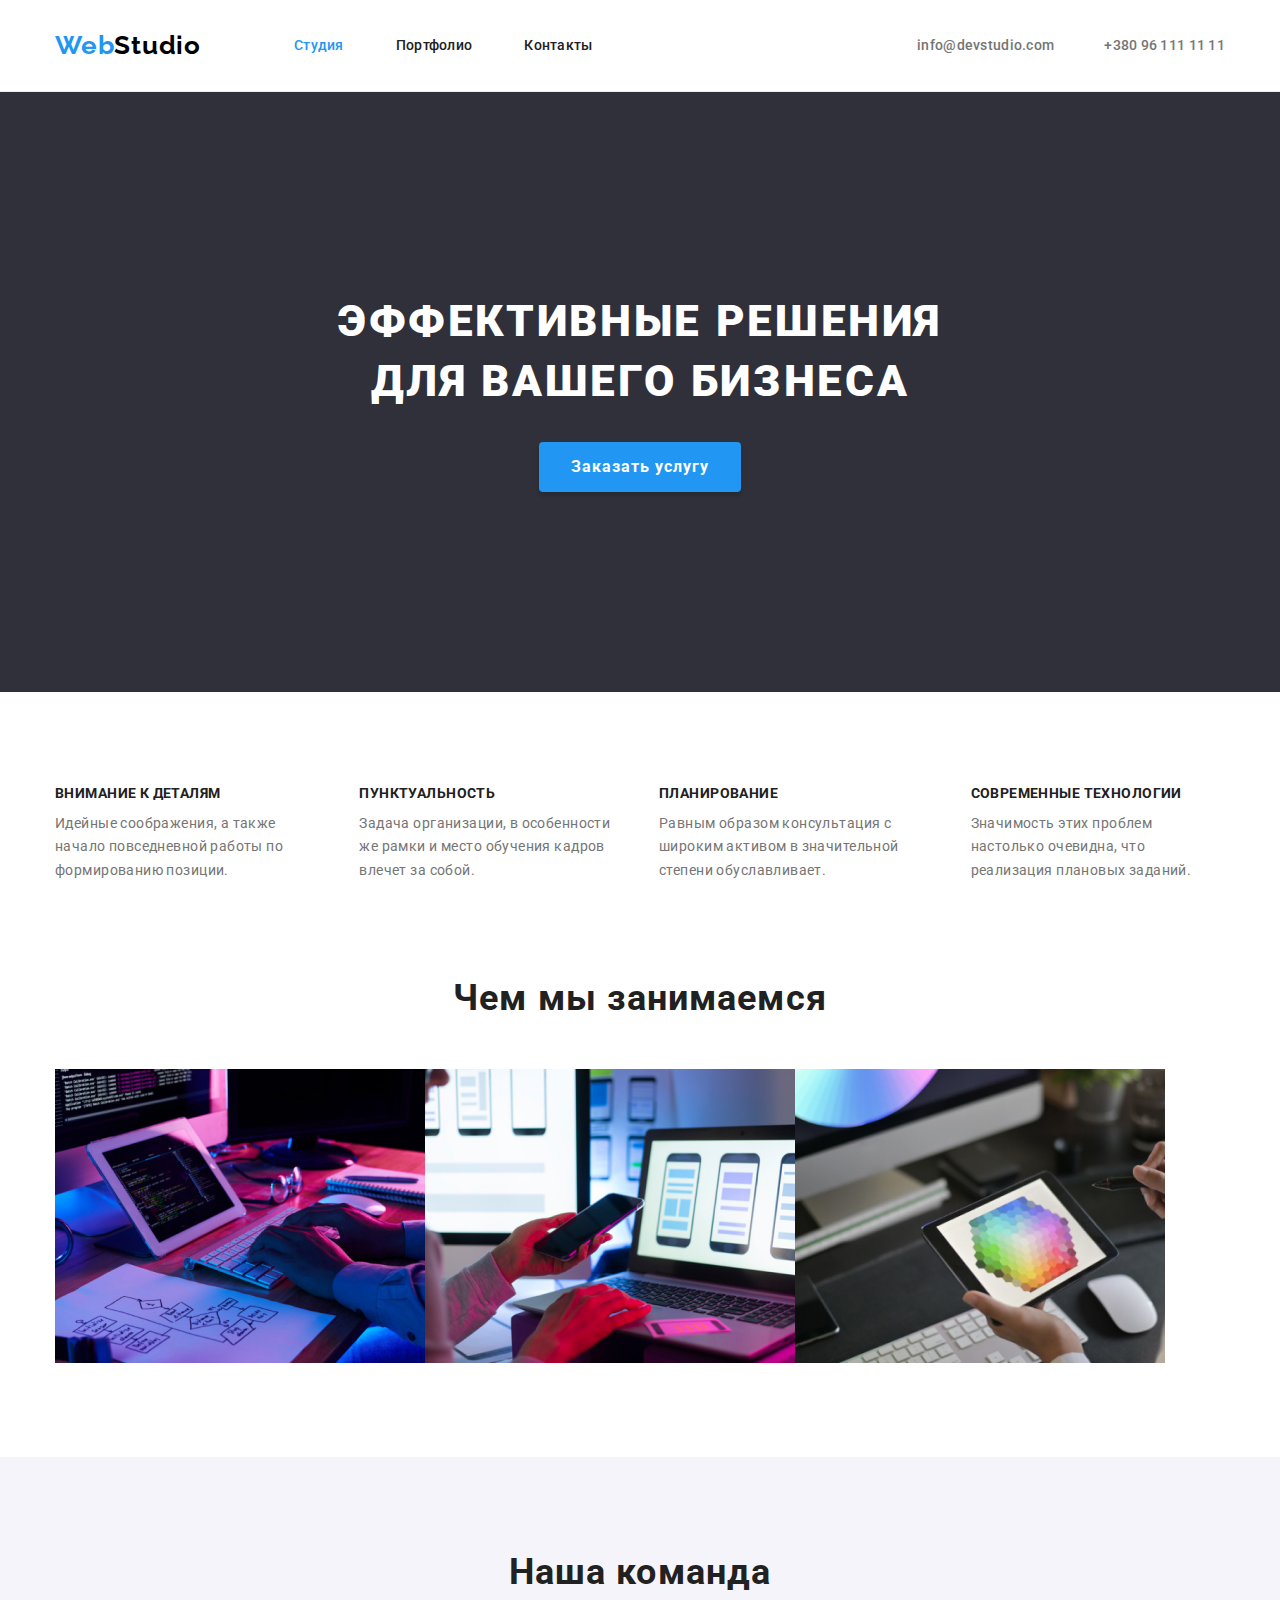
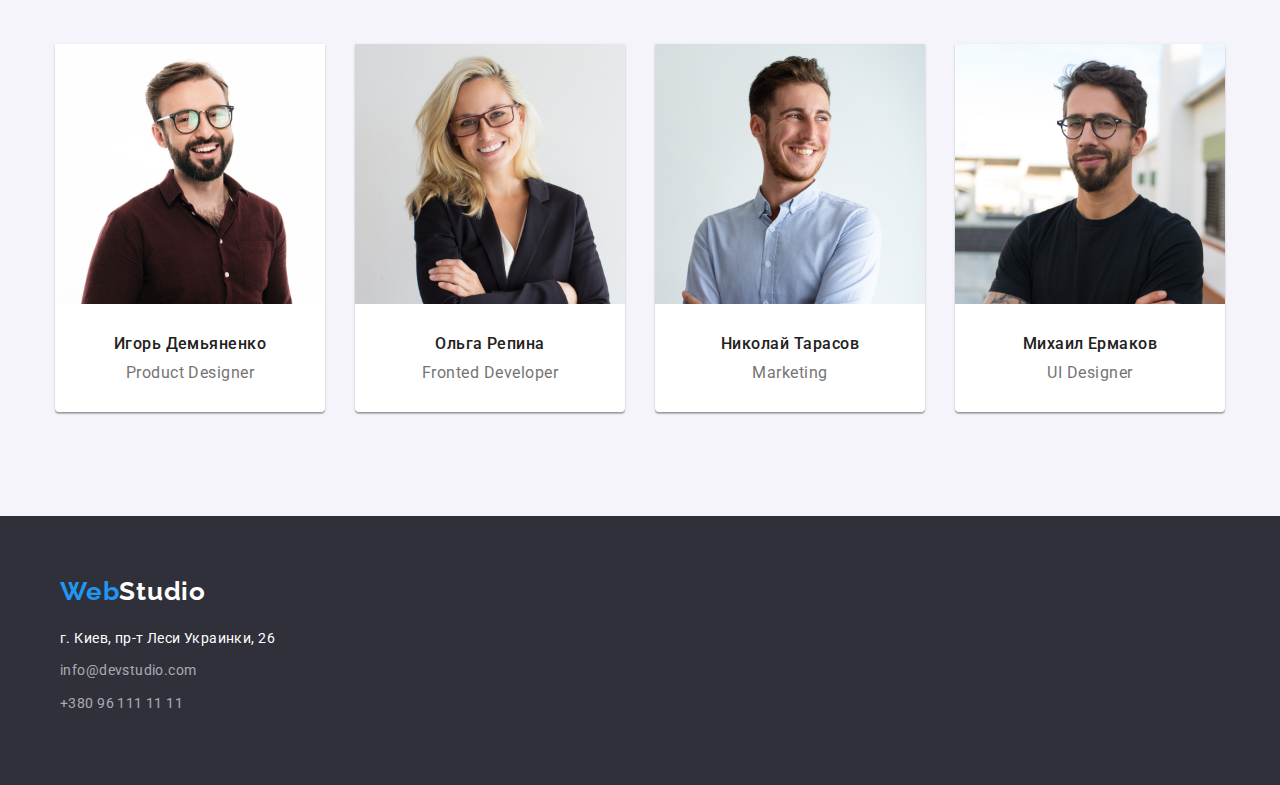
==== index.html @ f533483b "final" ====
<!DOCTYPE html>
<html lang="ru">
<head>
    <meta charset="UTF-8">
    <meta name="viewport" content="width=device-width, initial-scale=1.0" />
    <title>Webstudio</title>
    <link rel="stylesheet" href="https://cdnjs.cloudflare.com/ajax/libs/modern-normalize/1.0.0/modern-normalize.min.css">
    <link rel="preconnect" href="https://fonts.gstatic.com">
    <link href="https://fonts.googleapis.com/css2?family=Raleway:wght@700&family=Roboto:wght@400;500;700;900&display=swap"
      rel="stylesheet">
    <link rel="stylesheet" href="./css/styles.css" />
</head>
   <body>
    
    <header class="header">
      <!--Main menu-->
      <div class="container">
      <a class="logo" href="./index.html"> Web</class=><span class="logo2-header">Studio</span></a> 
        
      <nav class="site-nav " >
          <!-- <a class="logo" href="index.html"><span class="logoweb">Web</span><span class="logo-studio-header">Studio</span></a> -->
          <ul class="nav-list list ">
            <li class="nav-list-item"><a class="nav-list-link current" href="./index.html">Студия</a></li>
            <li class="nav-list-item"><a class="nav-list-link " href="./portfolio.html">Портфолио</a></li>
            <li class="nav-list-item"><a class="nav-list-link" href="#">Контакты</a></li>
          </ul>
        </nav>
        <!--Contacts container-->
        <div class="header-address"> 
          <ul class="header-address-list list">
          <li class="header-address-list-item"><a class="header-address-link contacts-color"href="mailto:info@devstudio.com">info@devstudio.com</a></li> 
          <li class="header-address-list-item"><a class="header-address-link contacts-color" href="tel:+380961111111">+380 96 111 11 11</a></li>  
         </ul>
        </div>
       
        </div>
  </header>
                    <main>
         <section class="hero"> <!--main title-->       
          <div class="hero-container">
            <h1 class="hero-title">Эффективные решения </br>для вашего бизнеса</h1>
            <!--button-->
             <button class="hero-button btn">Заказать услугу</button>
            </div>             
             
         </section>
             <section class="features">
              <div class="container">
                  <h2 hidden>Характеристики</h2> <!--characteristics-->                    
                          <ul class="features-list list">
                            <li class="features-list-item"><h3 class="features-list-item-title">Внимание к деталям</h3>
                            <p class="features-description">Идейные соображения, а также начало повседневной работы по формированию позиции.</p></li>
                         <li class="features-list-item"><h3 class="features-list-item-title">Пунктуальность</h3>
                            <p class="features-description">Задача организации, в особенности же рамки и место обучения кадров влечет за собой.</p></li>
                          <li class="features-list-item"><h3 class="features-list-item-title">Планирование</h3>
                            <p class="features-description">Равным образом консультация с широким активом в значительной степени обуславливает. </p> </li>
                         <li class="features-list-item"><h3 class="features-list-item-title">Современные технологии</h3>
                            <p class="features-description">Значимость этих проблем настолько очевидна, что реализация плановых заданий.</p></li>
                          </ul>
              </div>
             </section>                 
                    <section class="our-work"> <!--our work-->      
                      <div class="container">                
                            <h2 class="title">Чем мы занимаемся</h2>
                        <ul class ="our-work-list list">
                            <li><img src="./images/main/photo1.jpg" alt="разметка под десктоп" width="370" /></li>
                            <li><img src="./images/main/photo2.jpg" alt="разметка под мобильную версию" width="370" /></li>
                            <li><img src="./images/main/photo3.jpg" alt="палитра цветов" width="370" /></li>
                        </ul>
                      </div> 
                    </section>

                    <section class="our-team"> <!--our team-->   
                      <div class="container">                     
                            <h2 class="title">Наша команда</h2>
                          <ul class="our-team-list list">
                            <li class="our-team-list-item"> <!--desiner-->
                               <img class="our-team-images" src="./images/main/photo4.jpg" alt="desiner" width="270"/>
                               <div class="card-description">
                                <h3 class="our-team-name">Игорь Демьяненко</h3>          
                               <p class="our-team-position">Product Designer</p> 
                               </div>                  
                            </li>            
                         
                            <li class="our-team-list-item"> <!--developer-->                               
                              <img class="our-team-images" src="./images/main/photo5.jpg" alt="developer" width="270"/>
                              <div class="card-description">
                              <h3 class="our-team-name">Ольга Репина</h3>
                              <p class="our-team-position">Fronted Developer</p>                
                              </div>
                            </li>        
                                

                            <li class="our-team-list-item"> <!--marketing-->                                
                              <img class="our-team-images" src="./images/main/photo6.jpg" alt="marketing" width="270"/>
                              <div class="card-description">
                                <h4 class="our-team-name">Николай Тарасов</h4>              
                              <p class="our-team-position">Marketing</p>
                              </div>                       
                            </li>

                            <li class="our-team-list-item"> <!--ui desiner-->                               
                              <img class="our-team-images" src="./images/main/photo7.jpg" alt="uidesiner" width="270"/>
                              <div class="card-description">
                                <h3 class="our-team-name">Михаил Ермаков</h3>
                                <p class="our-team-position">UI Designer</p> 
                              </div>      
                            </li>
                          </ul>
                      </div>
                        </section>
                 </main> 
                 <footer class="footer">
                  <div class="container"> 
                  <a class="logo" href="./index.html">
                      <span class="logoweb">Web</span><span class="logo2-footer">Studio</span>
                  </a> 
                 <address class="address">
                    <p class="footer-address-street">г. Киев, пр-т Леси Украинки, 26</p> 
                      <ul class="footer-address-list list">
                          <li class="footer-address-list-item"><a class="footer-address-link" href="mailto:info@devstudio.com">info@devstudio.com</a></li>
                          <li class="footer-address-list-item"><a class="footer-address-link" href="tel:+380961111111">+380 96 111 11 11</a></li>
                      </ul>
                  </address>
                  </div>
              </footer>
        
   </body>
    </html>
---- css/styles.css ----
:root {
  --main-font: "Roboto", sans-serif;
  --secondary-font: "Raleway", sans-serif;
  --primary-text-color: #757575;
  --accent-color: #2196f3;
  --title-primary-color: #212121;
  --title-secondary-color: #fff;
  
  --a:-webkit-any-link {
    text-decoration: none;
  }

    padding: 0;
    margin: 0;
}
.list {
  list-style: none;
  padding: 0;
  margin: 0;
}

h1,
h2,
h3,
h4,
h5,
h6 {
  margin: 0px;
}

ul,
button {
  margin: 0;
  padding: 0;
}

p {
  margin: 0;
}

img {
  display: block;
  max-width: 100%;
  height: auto;
}

.container {
  width: 1200px;
  padding: 0 15px;
  margin: 0 auto;
}

body {
  /* background-color: #e5e5e5; */
  font-family: var(--main-font);
  font-style: normal;
  letter-spacing: 0.03em;
}

/*===========HEADER=========*/

.address {
  font-style: normal;
}

.nav-list-link,
.header-address-link {
  font-weight: 500;
  font-size: 14px;
  line-height: 1.14;
  letter-spacing: 0.02em;
  text-decoration: none;
}

.nav-list-link:hover,
.nav-list-link:focus,
.header-address-link:hover,
.header-address-link:focus {
   color: var(--accent-color);
}

.nav-list-link {
  color: var(--title-primary-color);

}

.contacts-color {
  color: var(--primary-text-color);
}

.current {
  color: var(--accent-color);
}

.header {
  padding-top: 30px;
  padding-bottom: 30px;
}
.header .container {
  display: flex;
  align-items: center;
}

.header .logo {
  margin-right: 93px;
}
.site-nav {
  display: flex;
  align-items: center;
}
.nav-list {
  display: flex;
}

.header-address-list {
  display: flex;
  margin-right: 0px;
}

.header-address-list-item:not(:last-child) {
  margin-right: 50px;
}
.header-address {
  margin-left: auto;
}

.nav-list-item:not(:last-child) {
  margin-right: 52px;
}
/*===========END HEADER=========*/

/*===========HERO=========*/
.hero {
  background: #2f303a;
}

.hero-container {
  padding-top: 200px;
  padding-bottom: 200px;
  text-align: center;
}

.hero-title {
  font-weight: 900;
  font-size: 44px;
  line-height: 1.36;
  text-align: center;
  letter-spacing: 0.06em;
  color: var(--title-secondary-color);
  text-transform: uppercase;
  /* margin-bottom: 30px; */
}

.hero-button {
  margin-top: 30px;
  margin-right: auto;
  margin-left: auto;
  padding: 10px 32px;
  min-width: 200px;
  height: 50px;

  font-family: var(--main-font);
  font-weight: 700;
  font-size: 16px;
  line-height: 1.19;
  display: inline-block;
  align-items: center;
  letter-spacing: 0.06em;
  color: var(--title-secondary-color);
  background: var(--accent-color);

  box-shadow: 0px 4px 4px rgba(0, 0, 0, 0.15);
}
/*===========END HERO=========*/

/*===========SECTION FEATURES=========*/
.features{
  padding-top: 94px;
  padding-bottom: 94px;
  
}

.features-list,
.our-work-list,
.our-team-list {
  display: flex;
}

.features-list-item:not(:last-child),
.our-work-list-item:not(:last-child),
.our-team-list-item:not(:last-child) {
  margin-right: 30px;
}

.features-list-item-title {
  font-weight: 700;
  font-size: 14px;
  line-height: 1.14;
  letter-spacing: 0.03em;
  text-transform: uppercase;
  color: var(--title-primary-color);

}

.features-list .features-list-item-title {
  margin-bottom: 10px;
  margin-top: 0px;
  max-width: 270px;
}

.features-description {
  /* font-weight: 400; */
  font-size: 14px;
  line-height: 1.71;
  letter-spacing: 0.03em;
  color: var(--primary-text-color);
}

/*===========END SECTION FEATURES=========*/

/*===========components=========*/
.title {
  font-weight: 700;
  font-size: 36px;
  line-height: 1.17;
  text-align: center;
  letter-spacing: 0.03em;
  color: var(--title-primary-color);
  margin-bottom: 50px;
  margin-top: 0px;
}
.logo2-header {
  color: #000000;
}
.logo2-footer {
  color: var(--title-secondary-color);
}

.logo {
  font-family: var(--secondary-font);
  font-weight: 700;
  font-size: 26px;
  line-height: 1.19;
  letter-spacing: 0.03em;
  color: var(--accent-color);
  text-decoration: none;
}

.btn {
  border: none;
  border-radius: 4px;
  cursor: pointer;
}

/*=========== end components=========*/

/*===========SECTION OUR TEAM=========*/
.our-team {
  background-color: #F5F4FA;
  padding-top: 94px;
}

.our-team,
.our-work {
  text-align: center;
  padding-bottom: 94px;
}

.our-team-list-item {
  width: 270px;
  height: 368px;
  margin-bottom: 10px;
  background-color: var(--title-secondary-color);
  box-shadow: 0px 1px 3px rgba(0, 0, 0, 0.12), 0px 1px 1px rgba(0, 0, 0, 0.14),
    0px 2px 1px rgba(0, 0, 0, 0.2);
  border-radius: 0px 0px 4px 4px;
}
.our-team-name {
  font-weight: 500;
  font-size: 16px;
  line-height: 1.19;
  letter-spacing: 0.03em;
  color: var(--title-primary-color);
  margin-bottom: 10px;
}

.our-team-position {
  font-weight: 400;
  font-size: 16px;
  line-height: 1.19;
  letter-spacing: 0.03em;
  color: var(--primary-text-color);
  margin-bottom: 10px;
}

.card-description {
  padding: 30px 30px;
}
/*===========END SECTION OUR TEAM=========*/

/*===========FOOTER=========*/
.footer {
  background: #2f303a;
  padding-bottom: 60px;
  padding-top: 60px;
  padding-left: 10px;
}

.footer .address {
  margin-top: 20px;
  width: 231px;
}

.footer-address-street {
  font-size: 14px;
  line-height: 1.71;
  letter-spacing: 0.03em;
  color: var(--title-secondary-color);
  margin-bottom: 9px;
}
.footer-address-link {
  font-size: 14px;
  line-height: 1.71;
  letter-spacing: 0.03em;
  color: rgba(255, 255, 255, 0.6);
  text-decoration: none;
  
}

.footer-address-list-item {
  padding-bottom: 9px;
}

.footer-address-link:hover, 
.footer-address-link:focus {
  color: var(--accent-color);
}

/*===========END FOOTER=========*/

/*================== PORTFOLIO==========*/
.header {
  border-bottom: 1px solid #ECECEC;
 } 

 .buttons-list {
  display: flex;
   justify-content: center;
   padding-bottom: 20px;
   
} 

.portfolio-buttons-list-point:not(:last-child) {
  margin-right: 8px;  
  }

.buttons-list-item,
.btn-current {
  font-family: "Roboto", sans-serif;
  font-weight: 500;
  font-size: 16px;
  line-height: 1.63;
  text-align: center;
  letter-spacing: 0.03em;
  color: var(--title-primary-color);
  text-decoration: none;
  background-color: #f5f4fa;
  border-radius: 4px;
  border: 0px;
  min-width: 73px;
  padding: 6px 22px;
}

.buttons-list-item:hover,
.buttons-list-item:focus,
.btn-current {
 background: var(--accent-color);
 color: var(--title-secondary-color);
 filter: drop-shadow(0px 4px 4px rgba(0, 0, 0, 0.25));
}

.portfolio-list-type {
  font-weight: 700;
  font-size: 18px;
  line-height: 2;
  letter-spacing: 0.06em;
  color: var(--title-primary-color);
  padding-bottom: 4px;
}
.portfolio-list-desc {
  font-weight: 400;
  font-size: 16px;
  line-height: 1.88;
  letter-spacing: 0.03em;
  color: var(--primary-text-color);
}

.portfolio-buttons {
  margin-top: 94px;
  margin-bottom: 34px;
}

.card-set {
  display: flex;
  flex-wrap: wrap;
  padding: 0;
  list-style: none;
  align-content: center;
  min-width: 370px;
}
.card-set li:nth-child(3n) {
  margin-right: 0;
}
.card-set li:nth-last-child(-n + 3) {
  margin-bottom: 0;
}

.portfolio-list-item {
  align-items: center;
  margin-right: 30px;
  margin-bottom: 37px;
  }
  .portfolio-card-description {
    padding: 20px 20px;
    min-width: 322px;
    border: 1px solid #eeeeee;
  }
/*================== END PORTFOLIO==========*/
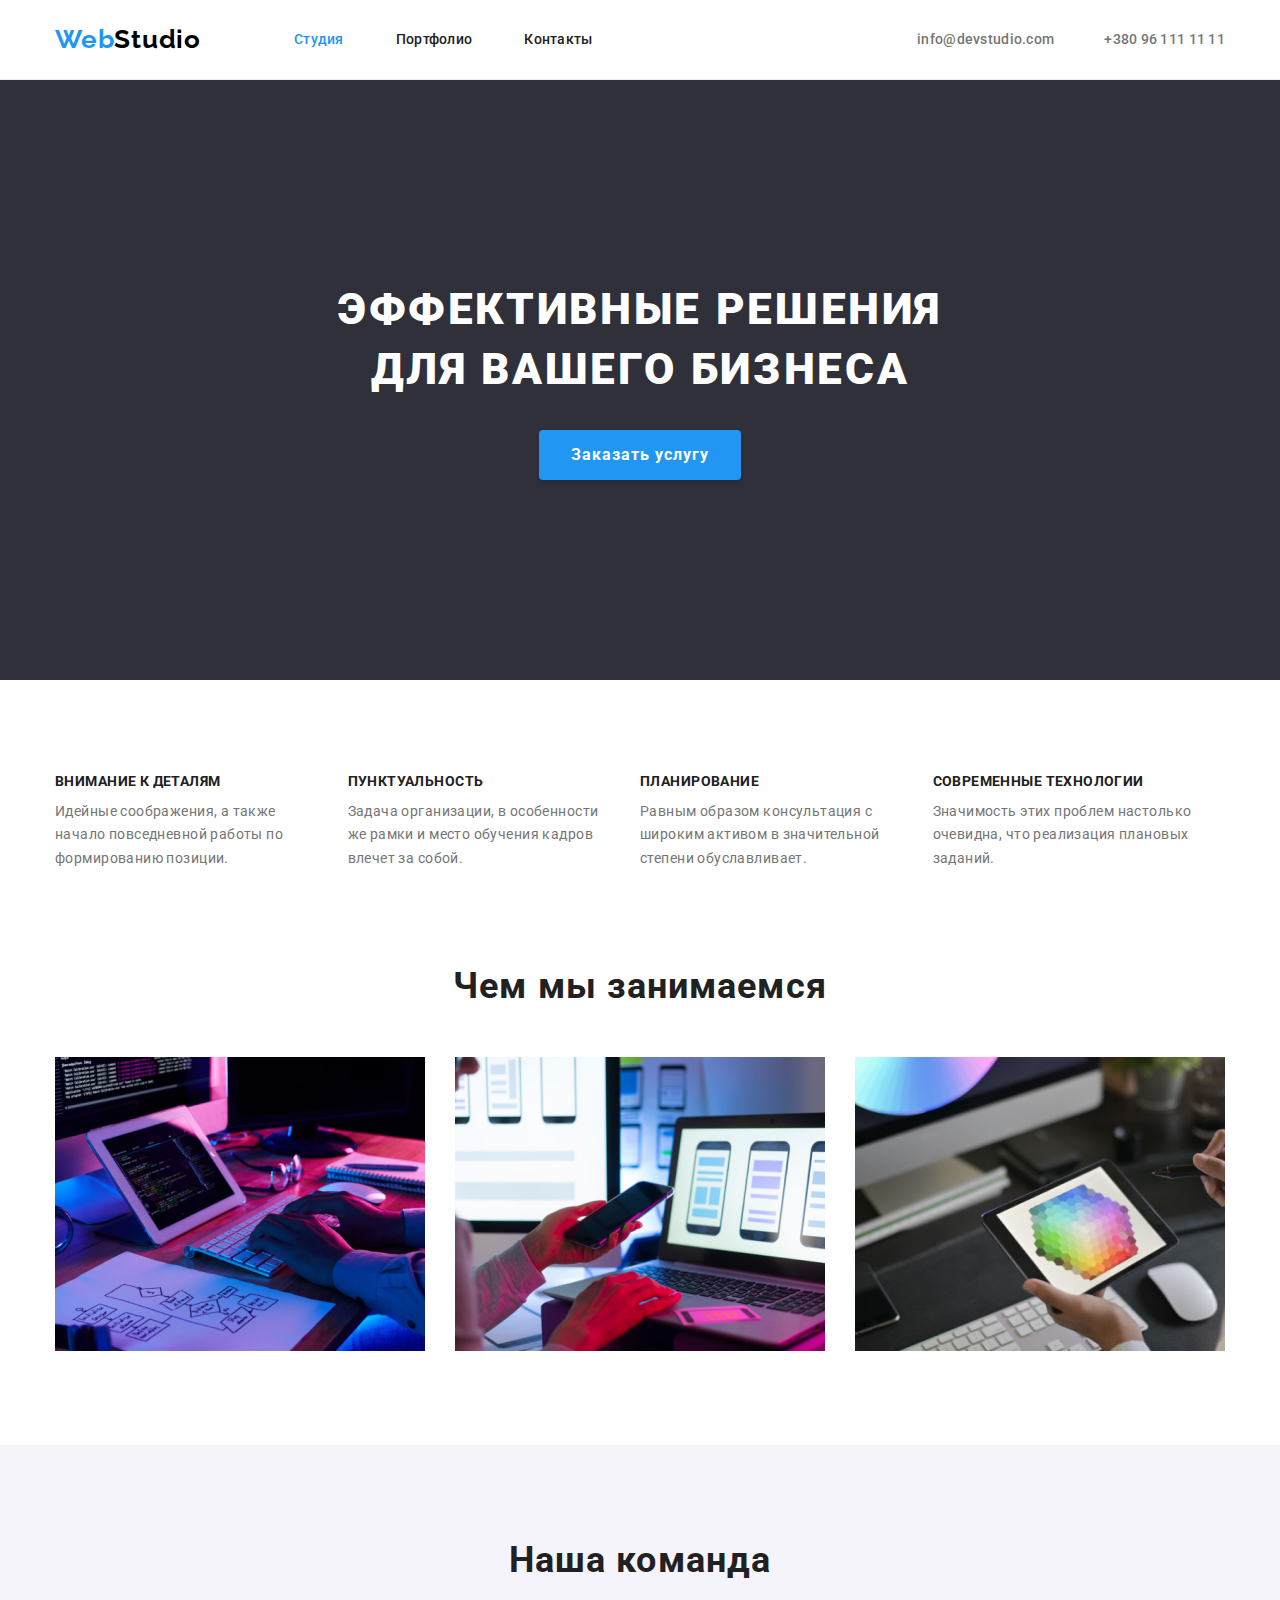
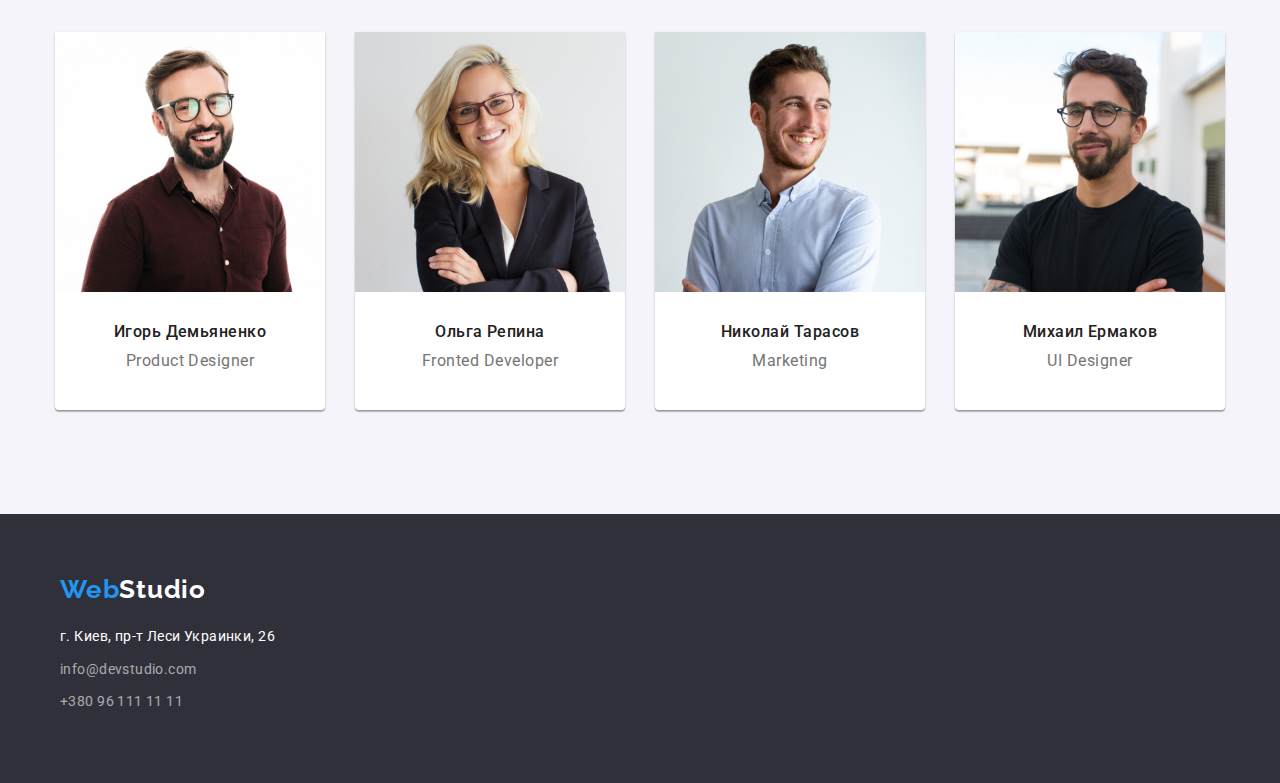
==== commit fd3e3091: "правки дз" ====
--- a/index.html
+++ b/index.html
@@ -15,7 +15,7 @@
     <header class="header">
       <!--Main menu-->
       <div class="container">
-      <a class="logo" href="./index.html"> Web</class=><span class="logo2-header">Studio</span></a> 
+      <a class="logo" href="./index.html">Web<span class="logo2-header">Studio</span></a> 
         
       <nav class="site-nav " >
           <!-- <a class="logo" href="index.html"><span class="logoweb">Web</span><span class="logo-studio-header">Studio</span></a> -->
@@ -28,7 +28,7 @@
         <!--Contacts container-->
         <div class="header-address"> 
           <ul class="header-address-list list">
-          <li class="header-address-list-item"><a class="header-address-link contacts-color"href="mailto:info@devstudio.com">info@devstudio.com</a></li> 
+          <li class="header-address-list-item"><a class="header-address-link contacts-color" href="mailto:info@devstudio.com">info@devstudio.com</a></li> 
           <li class="header-address-list-item"><a class="header-address-link contacts-color" href="tel:+380961111111">+380 96 111 11 11</a></li>  
          </ul>
         </div>
@@ -38,16 +38,16 @@
                     <main>
          <section class="hero"> <!--main title-->       
           <div class="hero-container">
-            <h1 class="hero-title">Эффективные решения </br>для вашего бизнеса</h1>
+            <h1 class="hero-title">Эффективные решения для вашего бизнеса</h1>
             <!--button-->
              <button class="hero-button btn">Заказать услугу</button>
-            </div>             
+          </div>             
              
          </section>
              <section class="features">
               <div class="container">
                   <h2 hidden>Характеристики</h2> <!--characteristics-->                    
-                          <ul class="features-list list">
+                          <ul class="features-list list features-set">
                             <li class="features-list-item"><h3 class="features-list-item-title">Внимание к деталям</h3>
                             <p class="features-description">Идейные соображения, а также начало повседневной работы по формированию позиции.</p></li>
                          <li class="features-list-item"><h3 class="features-list-item-title">Пунктуальность</h3>
@@ -63,9 +63,9 @@
                       <div class="container">                
                             <h2 class="title">Чем мы занимаемся</h2>
                         <ul class ="our-work-list list">
-                            <li><img src="./images/main/photo1.jpg" alt="разметка под десктоп" width="370" /></li>
-                            <li><img src="./images/main/photo2.jpg" alt="разметка под мобильную версию" width="370" /></li>
-                            <li><img src="./images/main/photo3.jpg" alt="палитра цветов" width="370" /></li>
+                            <li class="our-work-list-item"><img src="./images/main/photo1.jpg" alt="разметка под десктоп" width="370" /></li>
+                            <li class="our-work-list-item"><img src="./images/main/photo2.jpg" alt="разметка под мобильную версию" width="370" /></li>
+                            <li class="our-work-list-item"><img src="./images/main/photo3.jpg" alt="палитра цветов" width="370" /></li>
                         </ul>
                       </div> 
                     </section>
--- a/css/styles.css
+++ b/css/styles.css
@@ -28,8 +28,7 @@
   margin: 0px;
 }
 
-ul,
-button {
+ul {
   margin: 0;
   padding: 0;
 }
@@ -51,7 +50,7 @@
 }
 
 body {
-  /* background-color: #e5e5e5; */
+
   font-family: var(--main-font);
   font-style: normal;
   letter-spacing: 0.03em;
@@ -70,6 +69,7 @@
   line-height: 1.14;
   letter-spacing: 0.02em;
   text-decoration: none;
+  padding: 32px 0px;
 }
 
 .nav-list-link:hover,
@@ -92,10 +92,11 @@
   color: var(--accent-color);
 }
 
-.header {
+/* .header {
   padding-top: 30px;
   padding-bottom: 30px;
-}
+} */
+
 .header .container {
   display: flex;
   align-items: center;
@@ -103,6 +104,7 @@
 
 .header .logo {
   margin-right: 93px;
+  padding: 24px 0px;
 }
 .site-nav {
   display: flex;
@@ -132,12 +134,19 @@
 /*===========HERO=========*/
 .hero {
   background: #2f303a;
-}
-
-.hero-container {
   padding-top: 200px;
   padding-bottom: 200px;
+
+}
+
+/* .hero .hero-container {
+  max-width: 696px;
+/* text-align: center;} */
+
+.hero .hero-container { 
   text-align: center;
+  align-items: center;
+
 }
 
 .hero-title {
@@ -148,22 +157,24 @@
   letter-spacing: 0.06em;
   color: var(--title-secondary-color);
   text-transform: uppercase;
-  /* margin-bottom: 30px; */
+  max-width: 696px;
+  margin-right: auto;
+  margin-left: auto;
 }
 
 .hero-button {
   margin-top: 30px;
-  margin-right: auto;
-  margin-left: auto;
+  
   padding: 10px 32px;
   min-width: 200px;
   height: 50px;
+  justify-content: center;
 
   font-family: var(--main-font);
   font-weight: 700;
   font-size: 16px;
   line-height: 1.19;
-  display: inline-block;
+  /* display: inline-block; */
   align-items: center;
   letter-spacing: 0.06em;
   color: var(--title-secondary-color);
@@ -177,8 +188,12 @@
 .features{
   padding-top: 94px;
   padding-bottom: 94px;
-  
-}
+}
+
+.features-set li:nth-last-child(-n + 4) {
+  margin-right: 30px;
+  flex-basis: 270px;
+} 
 
 .features-list,
 .our-work-list,
@@ -186,7 +201,7 @@
   display: flex;
 }
 
-.features-list-item:not(:last-child),
+
 .our-work-list-item:not(:last-child),
 .our-team-list-item:not(:last-child) {
   margin-right: 30px;
@@ -205,11 +220,9 @@
 .features-list .features-list-item-title {
   margin-bottom: 10px;
   margin-top: 0px;
-  max-width: 270px;
 }
 
 .features-description {
-  /* font-weight: 400; */
   font-size: 14px;
   line-height: 1.71;
   letter-spacing: 0.03em;
@@ -250,6 +263,7 @@
   border: none;
   border-radius: 4px;
   cursor: pointer;
+
 }
 
 /*=========== end components=========*/
@@ -268,7 +282,6 @@
 
 .our-team-list-item {
   width: 270px;
-  height: 368px;
   margin-bottom: 10px;
   background-color: var(--title-secondary-color);
   box-shadow: 0px 1px 3px rgba(0, 0, 0, 0.12), 0px 1px 1px rgba(0, 0, 0, 0.14),
@@ -308,7 +321,7 @@
 
 .footer .address {
   margin-top: 20px;
-  width: 231px;
+  /* width: 231px; */
 }
 
 .footer-address-street {
@@ -328,7 +341,7 @@
 }
 
 .footer-address-list-item {
-  padding-bottom: 9px;
+  margin-bottom: 9px;
 }
 
 .footer-address-link:hover, 
@@ -346,7 +359,7 @@
  .buttons-list {
   display: flex;
    justify-content: center;
-   padding-bottom: 20px;
+   margin-bottom: 50px;
    
 } 
 
@@ -385,8 +398,9 @@
   line-height: 2;
   letter-spacing: 0.06em;
   color: var(--title-primary-color);
-  padding-bottom: 4px;
-}
+  margin-bottom: 4px;
+}
+
 .portfolio-list-desc {
   font-weight: 400;
   font-size: 16px;
@@ -396,8 +410,8 @@
 }
 
 .portfolio-buttons {
-  margin-top: 94px;
-  margin-bottom: 34px;
+  padding-top: 94px;
+ padding-bottom: 94px;
 }
 
 .card-set {
@@ -406,11 +420,12 @@
   padding: 0;
   list-style: none;
   align-content: center;
-  min-width: 370px;
-}
+}
+
 .card-set li:nth-child(3n) {
   margin-right: 0;
 }
+
 .card-set li:nth-last-child(-n + 3) {
   margin-bottom: 0;
 }
@@ -422,7 +437,7 @@
   }
   .portfolio-card-description {
     padding: 20px 20px;
-    min-width: 322px;
     border: 1px solid #eeeeee;
+    border-top: 0;
   }
 /*================== END PORTFOLIO==========*/
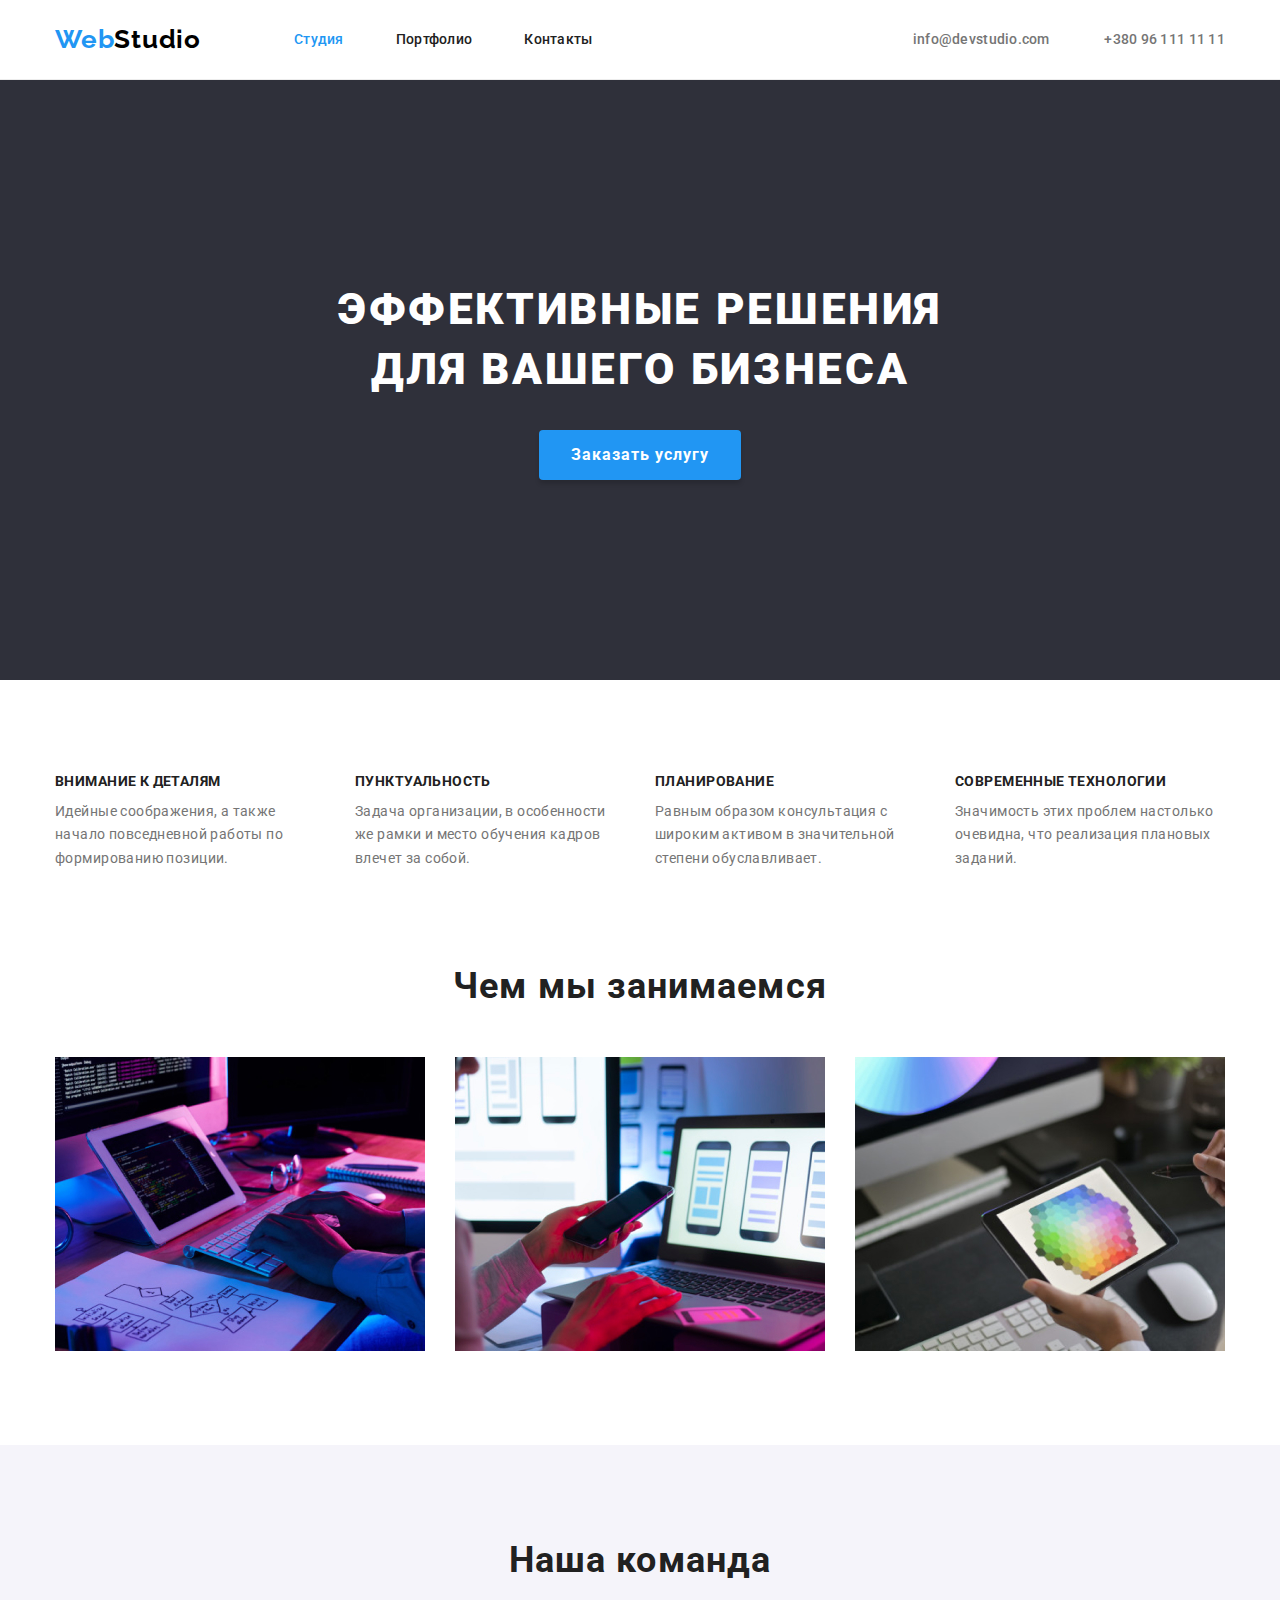
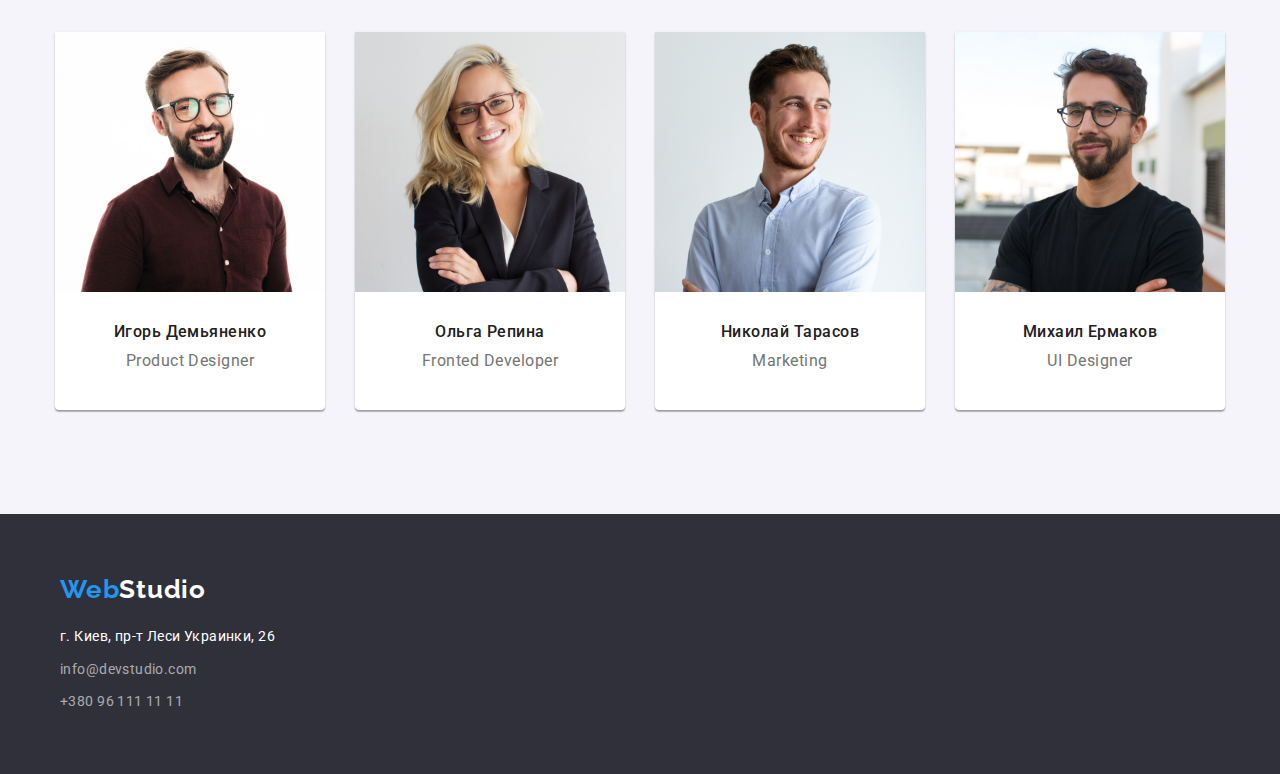
==== commit 6fba066c: "правки" ====
--- a/index.html
+++ b/index.html
@@ -27,17 +27,19 @@
         </nav>
         <!--Contacts container-->
         <div class="header-address"> 
-          <ul class="header-address-list list">
+          <a class="header-address-link contacts-color" href="mailto:info@devstudio.com">info@devstudio.com</a>
+          <a class="header-address-link contacts-color" href="tel:+380961111111">+380 96 111 11 11</a>
+          <!-- <ul class="header-address-list list">
           <li class="header-address-list-item"><a class="header-address-link contacts-color" href="mailto:info@devstudio.com">info@devstudio.com</a></li> 
           <li class="header-address-list-item"><a class="header-address-link contacts-color" href="tel:+380961111111">+380 96 111 11 11</a></li>  
-         </ul>
+         </ul> -->
         </div>
        
         </div>
   </header>
                     <main>
          <section class="hero"> <!--main title-->       
-          <div class="hero-container">
+          <div class="container">
             <h1 class="hero-title">Эффективные решения для вашего бизнеса</h1>
             <!--button-->
              <button class="hero-button btn">Заказать услугу</button>
@@ -112,9 +114,7 @@
                  </main> 
                  <footer class="footer">
                   <div class="container"> 
-                  <a class="logo" href="./index.html">
-                      <span class="logoweb">Web</span><span class="logo2-footer">Studio</span>
-                  </a> 
+                  <a class="logo" href="./index.html">Web<span class="logo2-footer">Studio</span></a> 
                  <address class="address">
                     <p class="footer-address-street">г. Киев, пр-т Леси Украинки, 26</p> 
                       <ul class="footer-address-list list">
--- a/css/styles.css
+++ b/css/styles.css
@@ -119,9 +119,10 @@
   margin-right: 0px;
 }
 
-.header-address-list-item:not(:last-child) {
+.header-address-link:not(:last-child) {
   margin-right: 50px;
 }
+
 .header-address {
   margin-left: auto;
 }
@@ -143,7 +144,7 @@
   max-width: 696px;
 /* text-align: center;} */
 
-.hero .hero-container { 
+.hero .container { 
   text-align: center;
   align-items: center;
 
@@ -191,7 +192,7 @@
 }
 
 .features-set li:nth-last-child(-n + 4) {
-  margin-right: 30px;
+ 
   flex-basis: 270px;
 } 
 
@@ -201,9 +202,13 @@
   display: flex;
 }
 
+/* .features-list-item:not(:last-child) {
+  margin-right: 30px;
+} */
 
 .our-work-list-item:not(:last-child),
-.our-team-list-item:not(:last-child) {
+.our-team-list-item:not(:last-child),
+.features-list-item:not(:last-child) {
   margin-right: 30px;
 }
 
@@ -340,7 +345,7 @@
   
 }
 
-.footer-address-list-item {
+.footer-address-list-item:not(:last-child) {
   margin-bottom: 9px;
 }
 
@@ -412,6 +417,11 @@
 .portfolio-buttons {
   padding-top: 94px;
  padding-bottom: 94px;
+}
+
+.current-filter {
+  background: var(--accent-color);
+ color: var(--title-secondary-color);
 }
 
 .card-set {
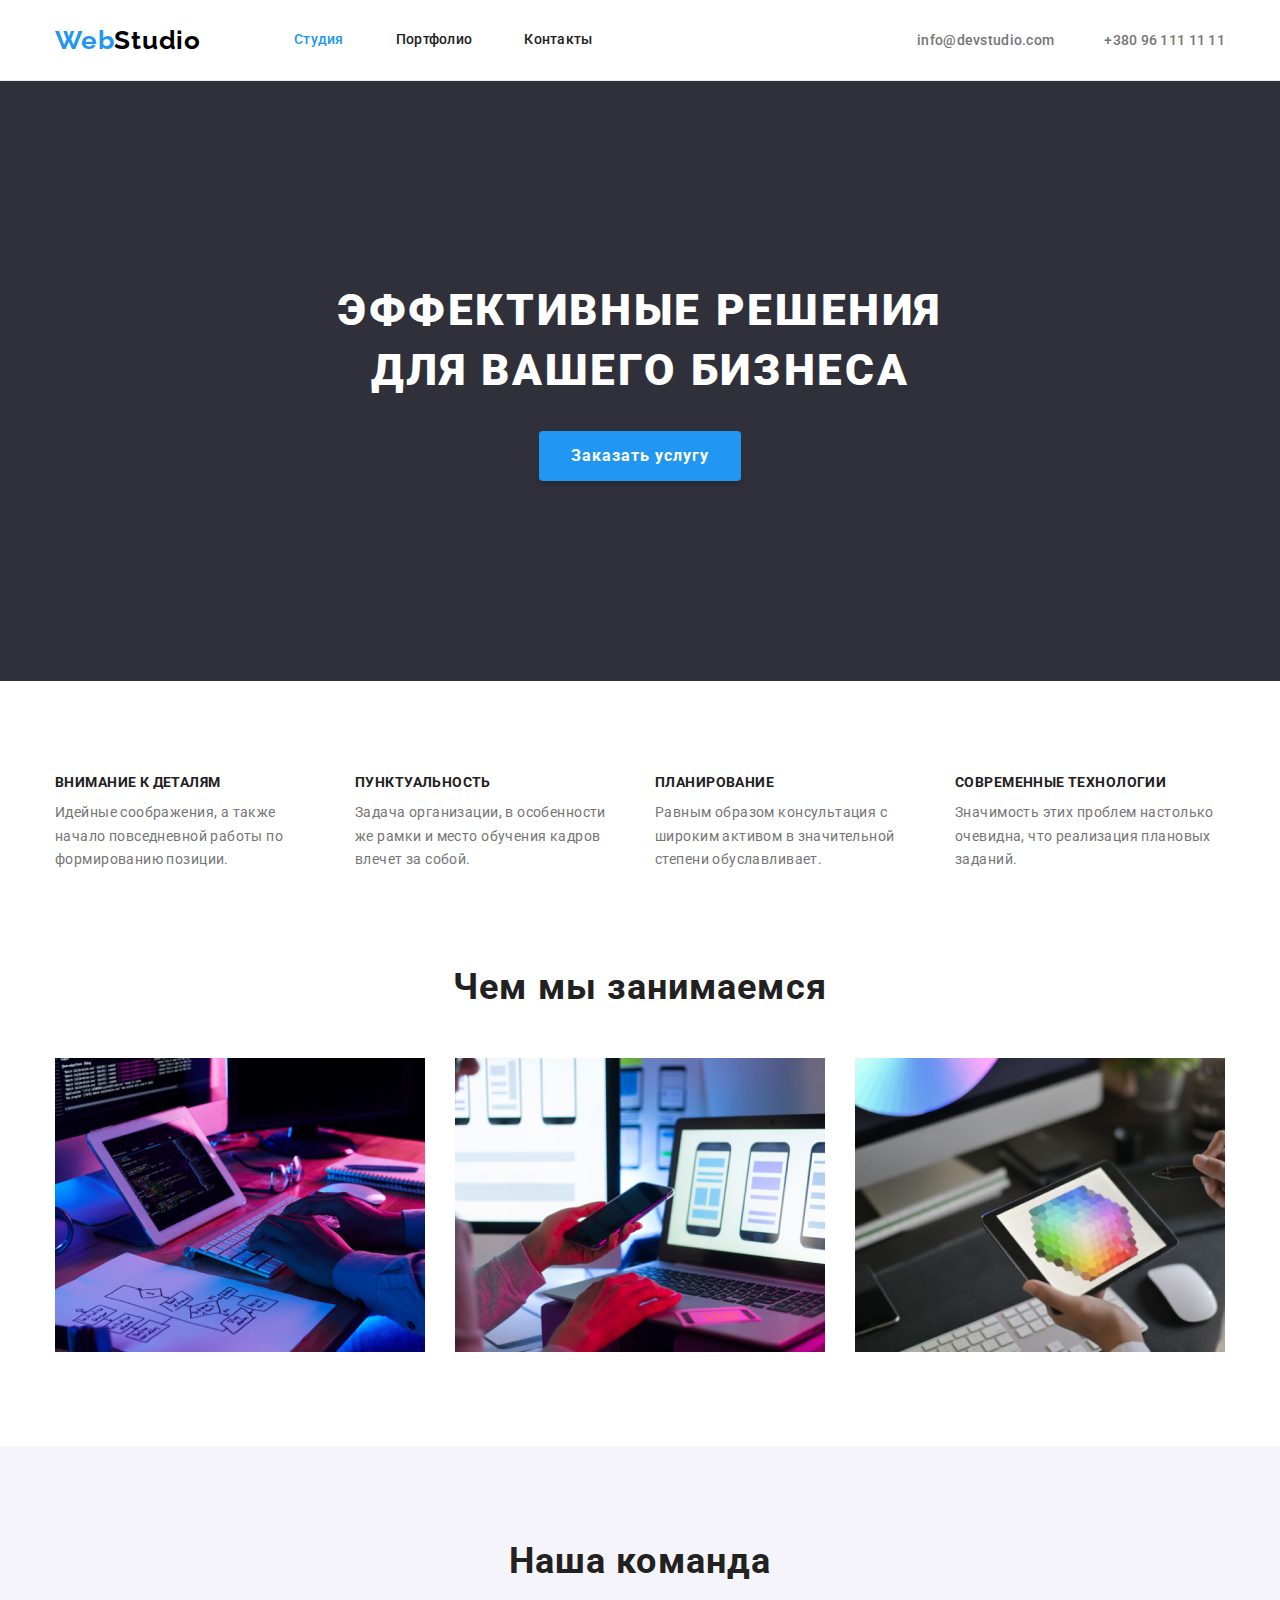
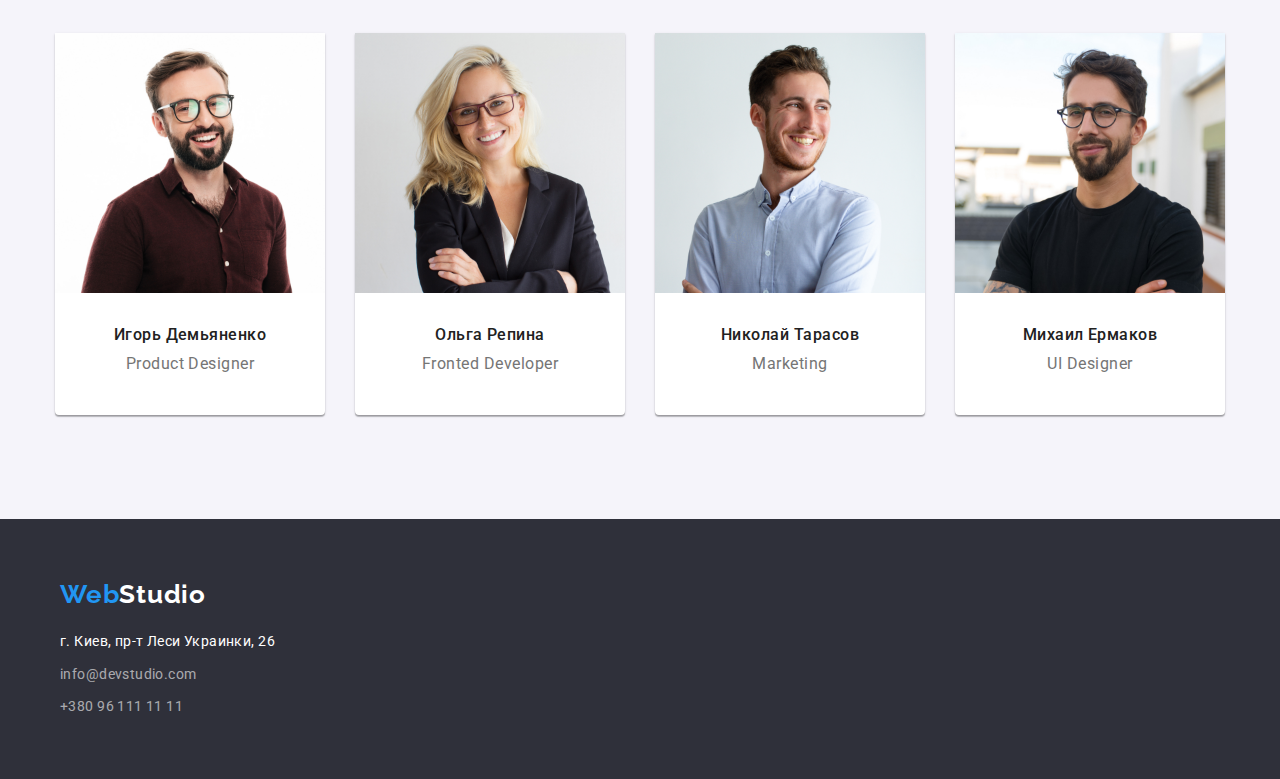
==== commit a6091a19: "final correction" ====
--- a/index.html
+++ b/index.html
@@ -27,12 +27,12 @@
         </nav>
         <!--Contacts container-->
         <div class="header-address"> 
-          <a class="header-address-link contacts-color" href="mailto:info@devstudio.com">info@devstudio.com</a>
-          <a class="header-address-link contacts-color" href="tel:+380961111111">+380 96 111 11 11</a>
-          <!-- <ul class="header-address-list list">
+          <!-- <a class="header-address-link contacts-color" href="mailto:info@devstudio.com">info@devstudio.com</a>
+          <a class="header-address-link contacts-color" href="tel:+380961111111">+380 96 111 11 11</a> -->
+          <ul class="header-address-list list">
           <li class="header-address-list-item"><a class="header-address-link contacts-color" href="mailto:info@devstudio.com">info@devstudio.com</a></li> 
           <li class="header-address-list-item"><a class="header-address-link contacts-color" href="tel:+380961111111">+380 96 111 11 11</a></li>  
-         </ul> -->
+         </ul>
         </div>
        
         </div>
--- a/css/styles.css
+++ b/css/styles.css
@@ -81,7 +81,7 @@
 
 .nav-list-link {
   color: var(--title-primary-color);
-
+  display: block;
 }
 
 .contacts-color {
@@ -106,20 +106,23 @@
   margin-right: 93px;
   padding: 24px 0px;
 }
+
 .site-nav {
   display: flex;
   align-items: center;
 }
+
 .nav-list {
   display: flex;
+  /* align-items: center; */
 }
 
 .header-address-list {
   display: flex;
-  margin-right: 0px;
-}
-
-.header-address-link:not(:last-child) {
+  /* margin-right: 0px; */
+}
+
+.header-address-list-item:not(:last-child) {
   margin-right: 50px;
 }
 
@@ -127,8 +130,8 @@
   margin-left: auto;
 }
 
-.nav-list-item:not(:last-child) {
-  margin-right: 52px;
+.nav-list-item:not(:first-child) {
+  margin-left: 52px;
 }
 /*===========END HEADER=========*/
 
@@ -147,7 +150,6 @@
 .hero .container { 
   text-align: center;
   align-items: center;
-
 }
 
 .hero-title {
@@ -312,7 +314,7 @@
 }
 
 .card-description {
-  padding: 30px 30px;
+  padding: 32px;
 }
 /*===========END SECTION OUR TEAM=========*/
 
